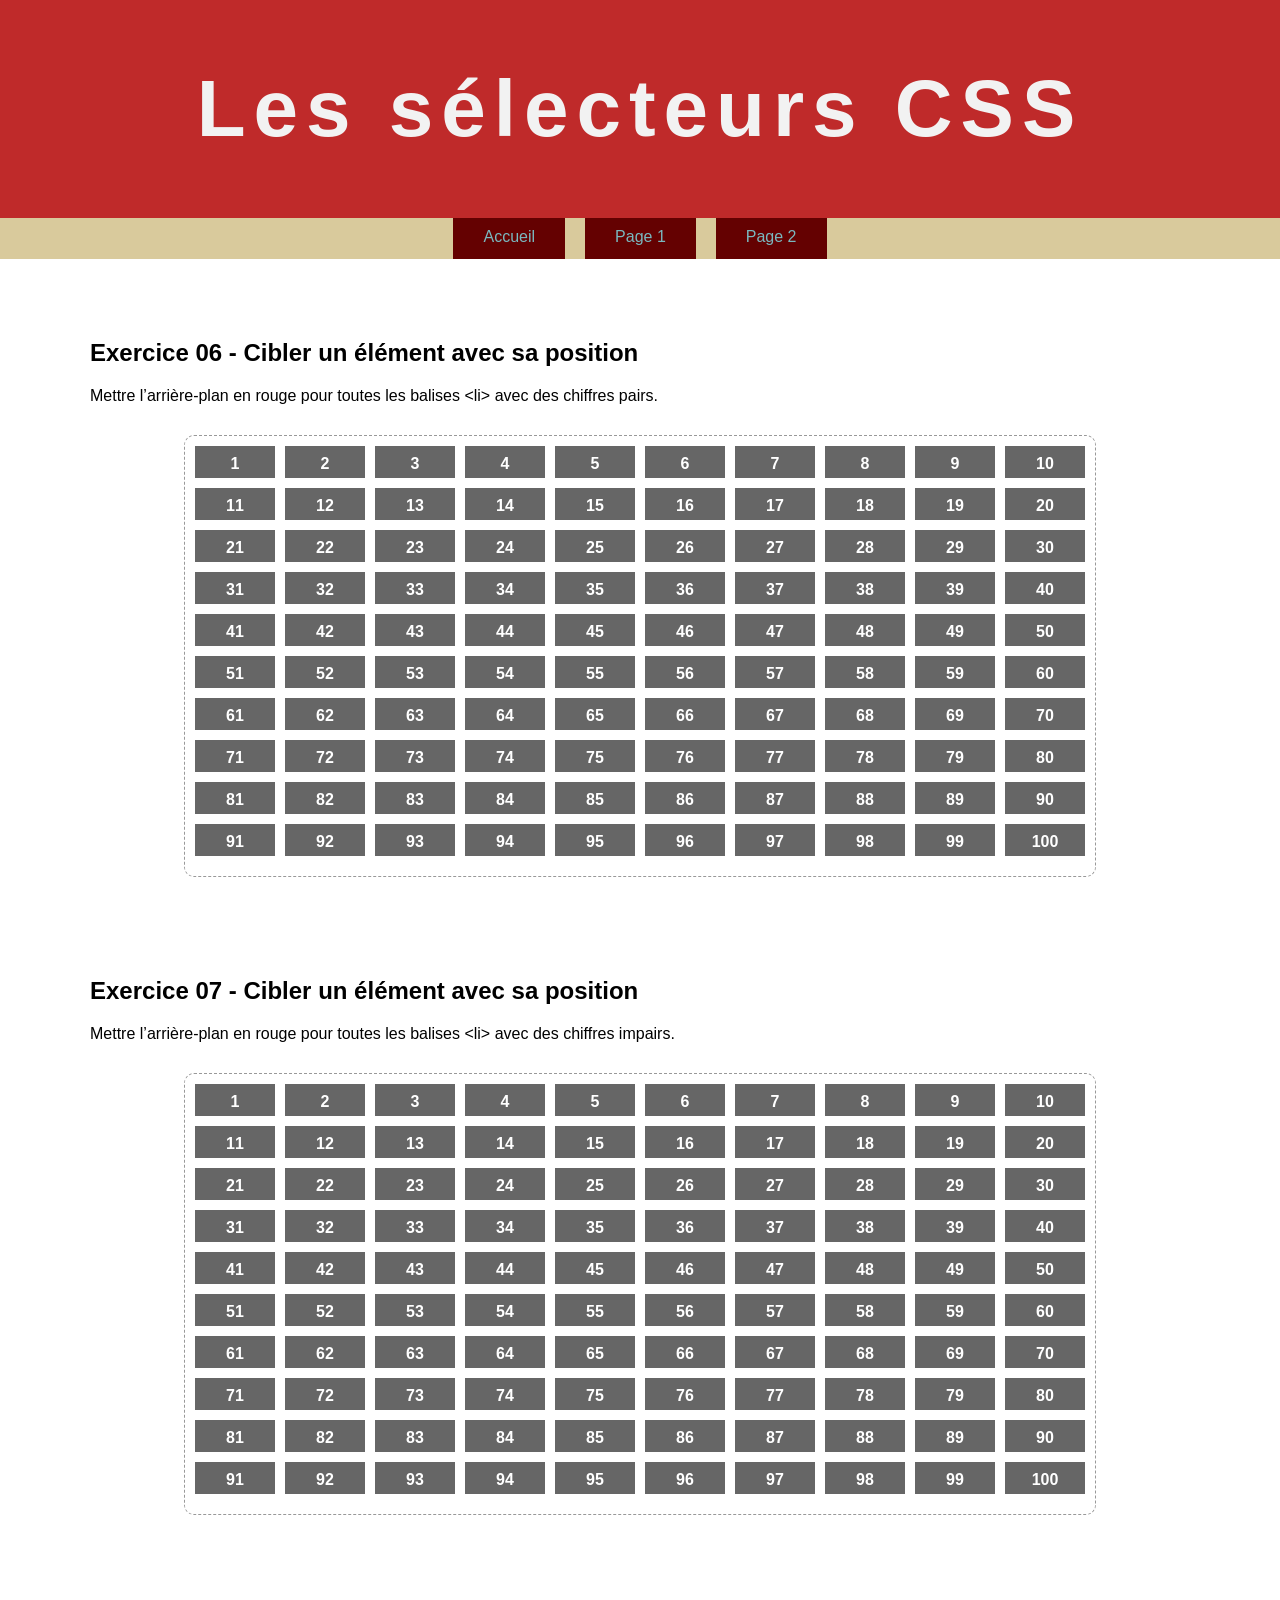
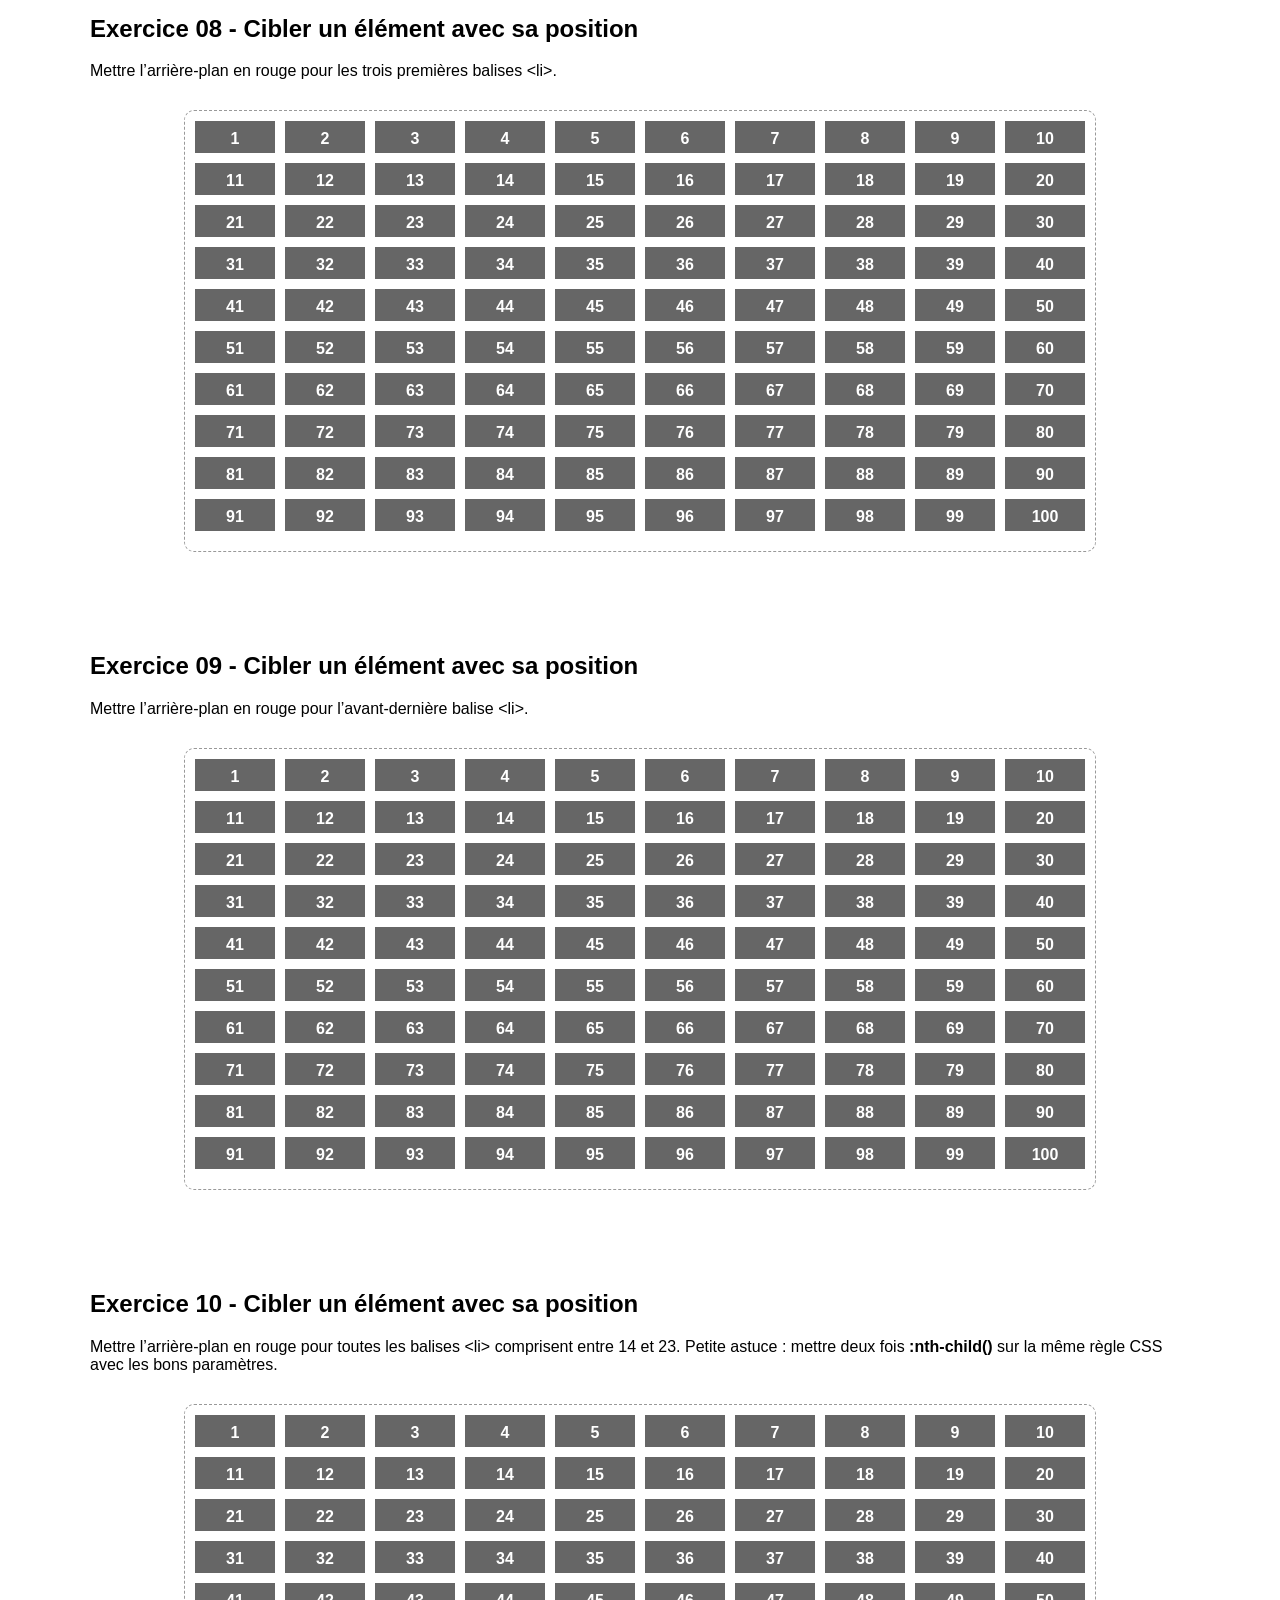
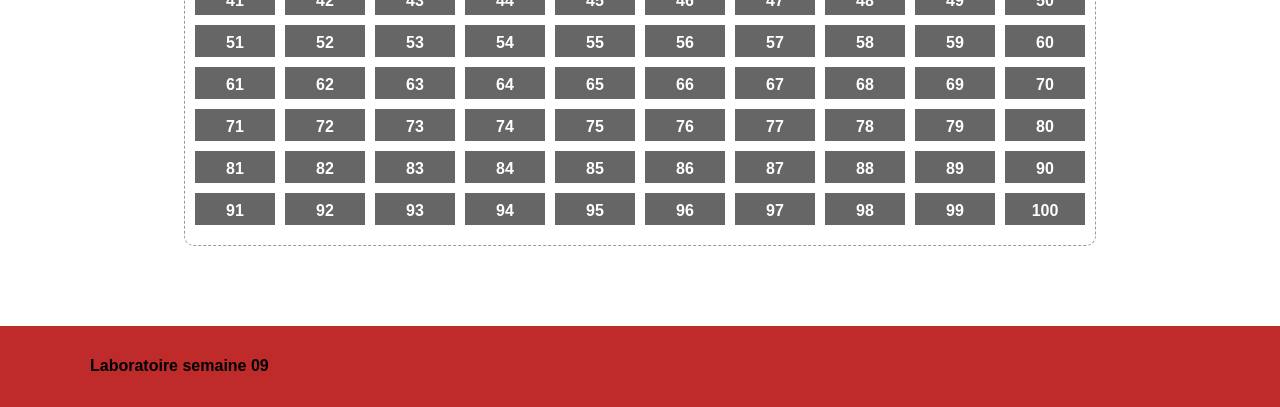
==== page1.html @ c34a077e "Accueil fini" ====
<!DOCTYPE html>
<html lang="fr">
<head>
    <meta charset="UTF-8">
    <title>Les sélecteurs CSS</title>

    <link rel="stylesheet" href="css/normalize.css">

    <link rel="stylesheet" href="css/styles.css">


</head>
<body>

<header>
    <div class="wrapper">
        <h1>Les sélecteurs CSS</h1>
    </div>
</header>


<nav>
    <div class="wrapper">
        <ul>
            <li><a href="index.html">Accueil</a></li>
            <li><a href="page1.html">Page 1</a></li>
            <li><a href="page2.html">Page 2</a></li>
        </ul>
    </div>
</nav>


<div class="wrapper">

    <section class="exercice06">
        <h2>Exercice 06 - Cibler un élément avec sa position</h2>
        <p>Mettre l’arrière-plan en rouge pour toutes les balises &lt;li&gt; avec des chiffres pairs.</p>


        <ol>
            <li>1</li><li>2</li><li>3</li><li>4</li><li>5</li><li>6</li><li>7</li><li>8</li><li>9</li><li>10</li>
            <li>11</li><li>12</li><li>13</li><li>14</li><li>15</li><li>16</li><li>17</li><li>18</li><li>19</li><li>20</li>
            <li>21</li><li>22</li><li>23</li><li>24</li><li>25</li><li>26</li><li>27</li><li>28</li><li>29</li><li>30</li>
            <li>31</li><li>32</li><li>33</li><li>34</li><li>35</li><li>36</li><li>37</li><li>38</li><li>39</li><li>40</li>
            <li>41</li><li>42</li><li>43</li><li>44</li><li>45</li><li>46</li><li>47</li><li>48</li><li>49</li><li>50</li>
            <li>51</li><li>52</li><li>53</li><li>54</li><li>55</li><li>56</li><li>57</li><li>58</li><li>59</li><li>60</li>
            <li>61</li><li>62</li><li>63</li><li>64</li><li>65</li><li>66</li><li>67</li><li>68</li><li>69</li><li>70</li>
            <li>71</li><li>72</li><li>73</li><li>74</li><li>75</li><li>76</li><li>77</li><li>78</li><li>79</li><li>80</li>
            <li>81</li><li>82</li><li>83</li><li>84</li><li>85</li><li>86</li><li>87</li><li>88</li><li>89</li><li>90</li>
            <li>91</li><li>92</li><li>93</li><li>94</li><li>95</li><li>96</li><li>97</li><li>98</li><li>99</li><li>100</li>
        </ol>

    </section>

    <section class="exercice07">
        <h2>Exercice 07 - Cibler un élément avec sa position</h2>
        <p>Mettre l’arrière-plan en rouge pour toutes les balises &lt;li&gt; avec des chiffres impairs.</p>


        <ol>
            <li>1</li><li>2</li><li>3</li><li>4</li><li>5</li><li>6</li><li>7</li><li>8</li><li>9</li><li>10</li>
            <li>11</li><li>12</li><li>13</li><li>14</li><li>15</li><li>16</li><li>17</li><li>18</li><li>19</li><li>20</li>
            <li>21</li><li>22</li><li>23</li><li>24</li><li>25</li><li>26</li><li>27</li><li>28</li><li>29</li><li>30</li>
            <li>31</li><li>32</li><li>33</li><li>34</li><li>35</li><li>36</li><li>37</li><li>38</li><li>39</li><li>40</li>
            <li>41</li><li>42</li><li>43</li><li>44</li><li>45</li><li>46</li><li>47</li><li>48</li><li>49</li><li>50</li>
            <li>51</li><li>52</li><li>53</li><li>54</li><li>55</li><li>56</li><li>57</li><li>58</li><li>59</li><li>60</li>
            <li>61</li><li>62</li><li>63</li><li>64</li><li>65</li><li>66</li><li>67</li><li>68</li><li>69</li><li>70</li>
            <li>71</li><li>72</li><li>73</li><li>74</li><li>75</li><li>76</li><li>77</li><li>78</li><li>79</li><li>80</li>
            <li>81</li><li>82</li><li>83</li><li>84</li><li>85</li><li>86</li><li>87</li><li>88</li><li>89</li><li>90</li>
            <li>91</li><li>92</li><li>93</li><li>94</li><li>95</li><li>96</li><li>97</li><li>98</li><li>99</li><li>100</li>
        </ol>

    </section>

    <section class="exercice08">
        <h2>Exercice 08 - Cibler un élément avec sa position</h2>
        <p>Mettre l’arrière-plan en rouge pour les trois premières balises &lt;li&gt;.</p>

        <ol>
            <li>1</li><li>2</li><li>3</li><li>4</li><li>5</li><li>6</li><li>7</li><li>8</li><li>9</li><li>10</li>
            <li>11</li><li>12</li><li>13</li><li>14</li><li>15</li><li>16</li><li>17</li><li>18</li><li>19</li><li>20</li>
            <li>21</li><li>22</li><li>23</li><li>24</li><li>25</li><li>26</li><li>27</li><li>28</li><li>29</li><li>30</li>
            <li>31</li><li>32</li><li>33</li><li>34</li><li>35</li><li>36</li><li>37</li><li>38</li><li>39</li><li>40</li>
            <li>41</li><li>42</li><li>43</li><li>44</li><li>45</li><li>46</li><li>47</li><li>48</li><li>49</li><li>50</li>
            <li>51</li><li>52</li><li>53</li><li>54</li><li>55</li><li>56</li><li>57</li><li>58</li><li>59</li><li>60</li>
            <li>61</li><li>62</li><li>63</li><li>64</li><li>65</li><li>66</li><li>67</li><li>68</li><li>69</li><li>70</li>
            <li>71</li><li>72</li><li>73</li><li>74</li><li>75</li><li>76</li><li>77</li><li>78</li><li>79</li><li>80</li>
            <li>81</li><li>82</li><li>83</li><li>84</li><li>85</li><li>86</li><li>87</li><li>88</li><li>89</li><li>90</li>
            <li>91</li><li>92</li><li>93</li><li>94</li><li>95</li><li>96</li><li>97</li><li>98</li><li>99</li><li>100</li>
        </ol>

    </section>
    <section class="exercice09">
        <h2>Exercice 09 - Cibler un élément avec sa position</h2>
        <p>Mettre l’arrière-plan en rouge pour l’avant-dernière balise &lt;li&gt;.</p>

        <ol>
            <li>1</li><li>2</li><li>3</li><li>4</li><li>5</li><li>6</li><li>7</li><li>8</li><li>9</li><li>10</li>
            <li>11</li><li>12</li><li>13</li><li>14</li><li>15</li><li>16</li><li>17</li><li>18</li><li>19</li><li>20</li>
            <li>21</li><li>22</li><li>23</li><li>24</li><li>25</li><li>26</li><li>27</li><li>28</li><li>29</li><li>30</li>
            <li>31</li><li>32</li><li>33</li><li>34</li><li>35</li><li>36</li><li>37</li><li>38</li><li>39</li><li>40</li>
            <li>41</li><li>42</li><li>43</li><li>44</li><li>45</li><li>46</li><li>47</li><li>48</li><li>49</li><li>50</li>
            <li>51</li><li>52</li><li>53</li><li>54</li><li>55</li><li>56</li><li>57</li><li>58</li><li>59</li><li>60</li>
            <li>61</li><li>62</li><li>63</li><li>64</li><li>65</li><li>66</li><li>67</li><li>68</li><li>69</li><li>70</li>
            <li>71</li><li>72</li><li>73</li><li>74</li><li>75</li><li>76</li><li>77</li><li>78</li><li>79</li><li>80</li>
            <li>81</li><li>82</li><li>83</li><li>84</li><li>85</li><li>86</li><li>87</li><li>88</li><li>89</li><li>90</li>
            <li>91</li><li>92</li><li>93</li><li>94</li><li>95</li><li>96</li><li>97</li><li>98</li><li>99</li><li>100</li>
        </ol>

    </section>

    <section class="exercice10">
        <h2>Exercice 10 - Cibler un élément avec sa position</h2>
        <p>Mettre l’arrière-plan en rouge pour toutes les balises &lt;li&gt; comprisent entre 14 et 23. Petite astuce : mettre deux fois <strong>:nth-child()</strong> sur la même règle CSS avec les bons paramètres.</p>


        <ol>
            <li>1</li><li>2</li><li>3</li><li>4</li><li>5</li><li>6</li><li>7</li><li>8</li><li>9</li><li>10</li>
            <li>11</li><li>12</li><li>13</li><li>14</li><li>15</li><li>16</li><li>17</li><li>18</li><li>19</li><li>20</li>
            <li>21</li><li>22</li><li>23</li><li>24</li><li>25</li><li>26</li><li>27</li><li>28</li><li>29</li><li>30</li>
            <li>31</li><li>32</li><li>33</li><li>34</li><li>35</li><li>36</li><li>37</li><li>38</li><li>39</li><li>40</li>
            <li>41</li><li>42</li><li>43</li><li>44</li><li>45</li><li>46</li><li>47</li><li>48</li><li>49</li><li>50</li>
            <li>51</li><li>52</li><li>53</li><li>54</li><li>55</li><li>56</li><li>57</li><li>58</li><li>59</li><li>60</li>
            <li>61</li><li>62</li><li>63</li><li>64</li><li>65</li><li>66</li><li>67</li><li>68</li><li>69</li><li>70</li>
            <li>71</li><li>72</li><li>73</li><li>74</li><li>75</li><li>76</li><li>77</li><li>78</li><li>79</li><li>80</li>
            <li>81</li><li>82</li><li>83</li><li>84</li><li>85</li><li>86</li><li>87</li><li>88</li><li>89</li><li>90</li>
            <li>91</li><li>92</li><li>93</li><li>94</li><li>95</li><li>96</li><li>97</li><li>98</li><li>99</li><li>100</li>
        </ol>

    </section>
</div>

<footer>
    <div class="wrapper">
        <h4>Laboratoire semaine 09</h4>
    </div>
</footer>


</body>
</html>
---- css/styles.css ----
/* Exercice 01 */

nav li:nth-child(2) {
  margin: 0 20px;
}

/* Exercice 02 */

.exercice02 blockquote::first-letter {
  font-size: 3.125rem;
  color: red;
}

/* Exercice 03 */

.exercice03 blockquote::first-line {
  color: red;
  font-weight: bold;
}

/* Exercice 04 */

.exercice04 ul + p {
  color: red;
}

/* Exercice 05 */

.exercice05 a[href^="https://"]::after {
  content: "key";
  display: inline-block;
  font-family: "Material Symbols Outlined";
  font-size: 0.875rem;
  line-height: 1;
  margin-left: 5px;
}

/* Exercice 06 */

/* Exercice 07 */

/* Exercice 08 */

/* Exercice 09 */

/* Exercice 10 */

/* Exercice 11 */

/* Exercice 12 */

/* Exercice 13 */

/* Exercice 14 */

/* Exercice 15 */

/* Exercice 16 */

/* Exercice 17 */

/* Exercice 18 */

/*-------------------------------------------
-
-   Ne rien modifier dans le CSS qui suit
-
-
---------------------------------------------*/

/*----------------------------------------------------------------------------
    Reset
----------------------------------------------------------------------------*/

html {
  box-sizing: border-box;
}

*,
*:before,
*:after {
  box-sizing: inherit;
}

/*------------------------------------------------------------------------------
   Base
------------------------------------------------------------------------------*/

body {
  background-color: white;
  color: black;
  font-size: 1rem;
}

ol {
  display: flex;
  flex-wrap: wrap;

  max-width: 912px;

  color: #fff;
  font:
    1em arial,
    sans-serif;

  list-style: none;

  margin: 30px auto 0;
  padding: 10px 0 10px 10px;

  border: 1px dashed #999;
  border-radius: 10px;
}

ol li {
  text-align: center;
  font-weight: bold;

  background: #666;
  padding: 1%;

  width: 80px;
  height: 32px;

  margin: 0 10px 10px 0;
}

/*------------------------------------------------------------------------------
   Mise en page
------------------------------------------------------------------------------*/

.wrapper {
  max-width: 1100px;
  margin: 0 auto;
}

/*------------------------------------------------------------------------------
   Modules
------------------------------------------------------------------------------*/

/*------------------- Navigation --------------------*/

nav {
  background-color: #d9ca9c;
  text-align: center;
}

nav ul {
  display: flex;
  justify-content: center;

  list-style: none;

  margin: 0;
  padding: 0;
}

nav li a {
  background-color: #640101;
  border-bottom: 3px solid transparent;
  color: #7ab8bf;
  display: inline-block;
  padding: 10px 30px;
  text-decoration: none;
}

/*------------------- Entête --------------------*/

header {
  background: #bf2a2a;
  padding: 63px 0;
}

header h1 {
  font:
    700 5rem "Lato",
    sans-serif;
  color: #f2f2f2;
  letter-spacing: 0.1em;
  margin: 0;
  text-align: center;
}
header h1.hide {
  display: none;
}

/*------------------- Section --------------------*/

section {
  margin-top: 60px;
}

section {
  margin-bottom: 80px;
  overflow: auto;
}

/*------------------- Pied de page --------------------*/

footer {
  background-color: #bf2a2a;
  padding: 10px 0;
}

.exercice13 img {
  width: 200px;
  height: 140px;
}
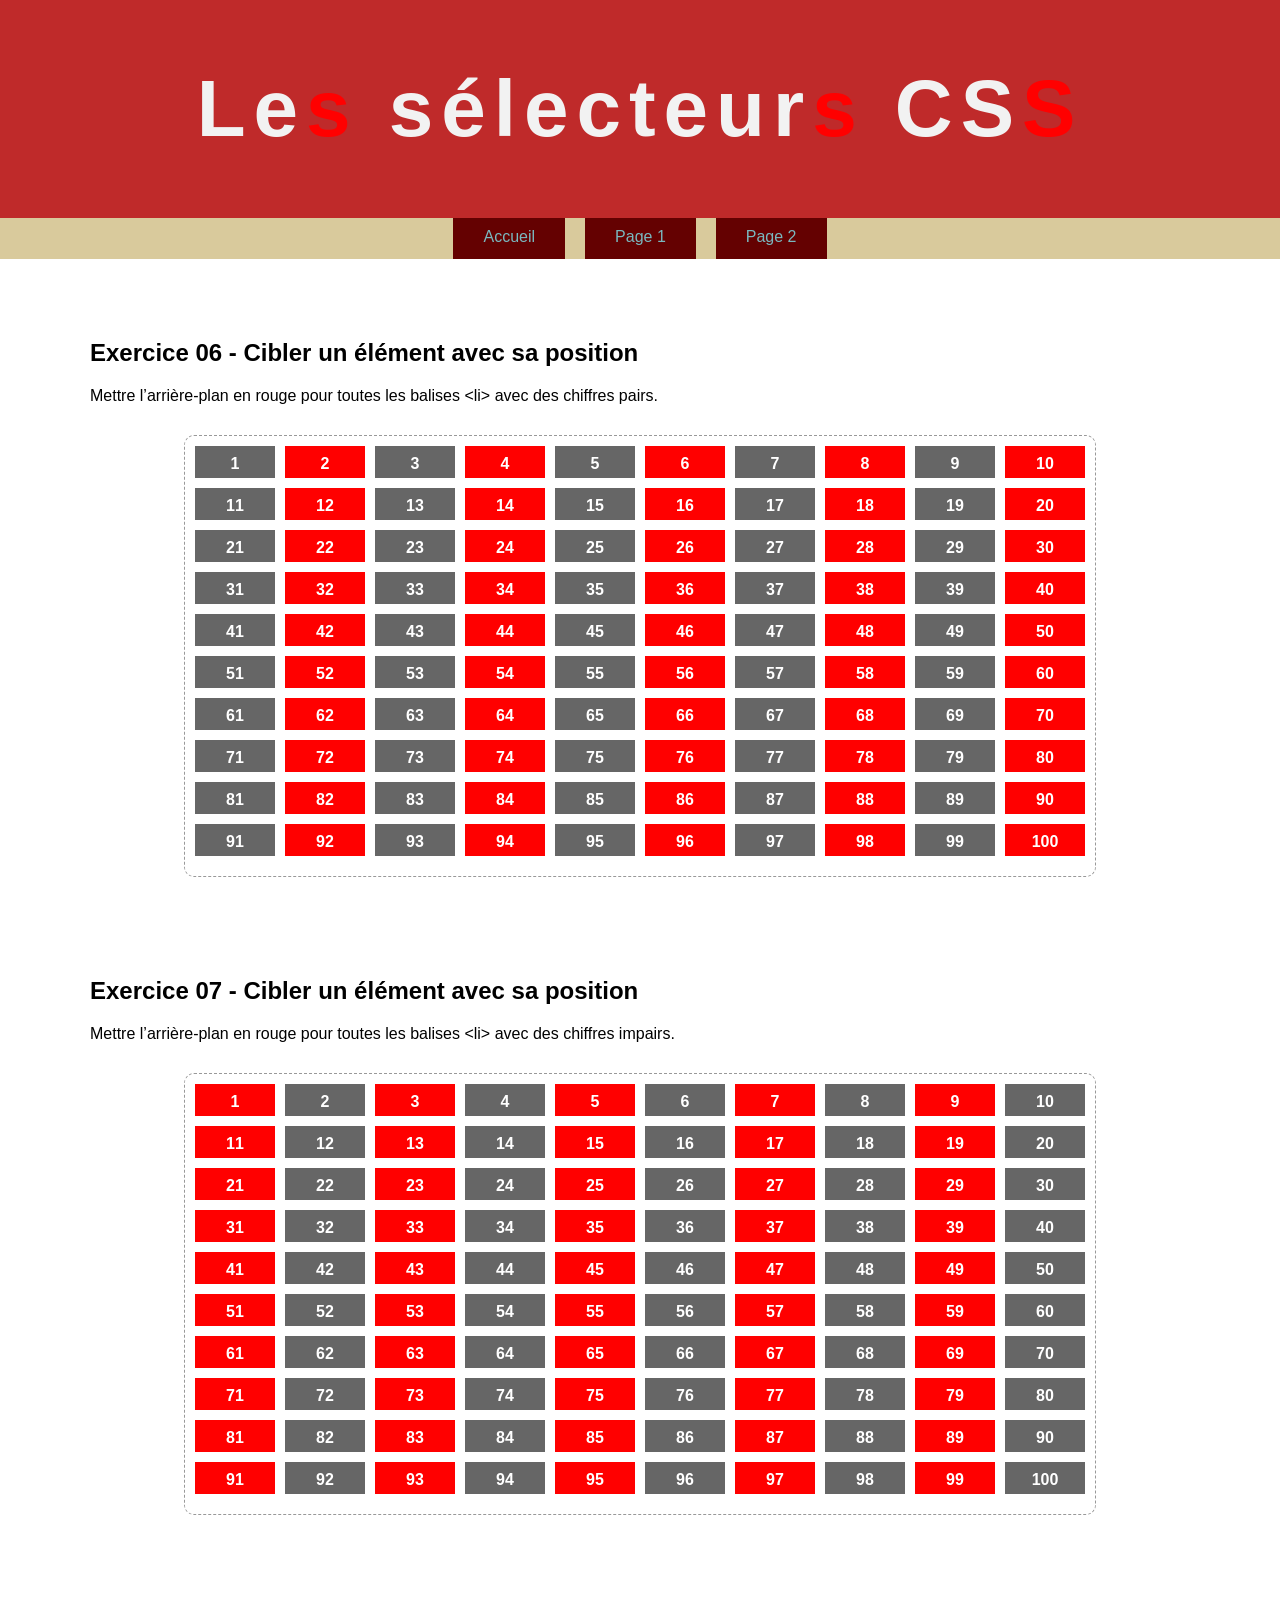
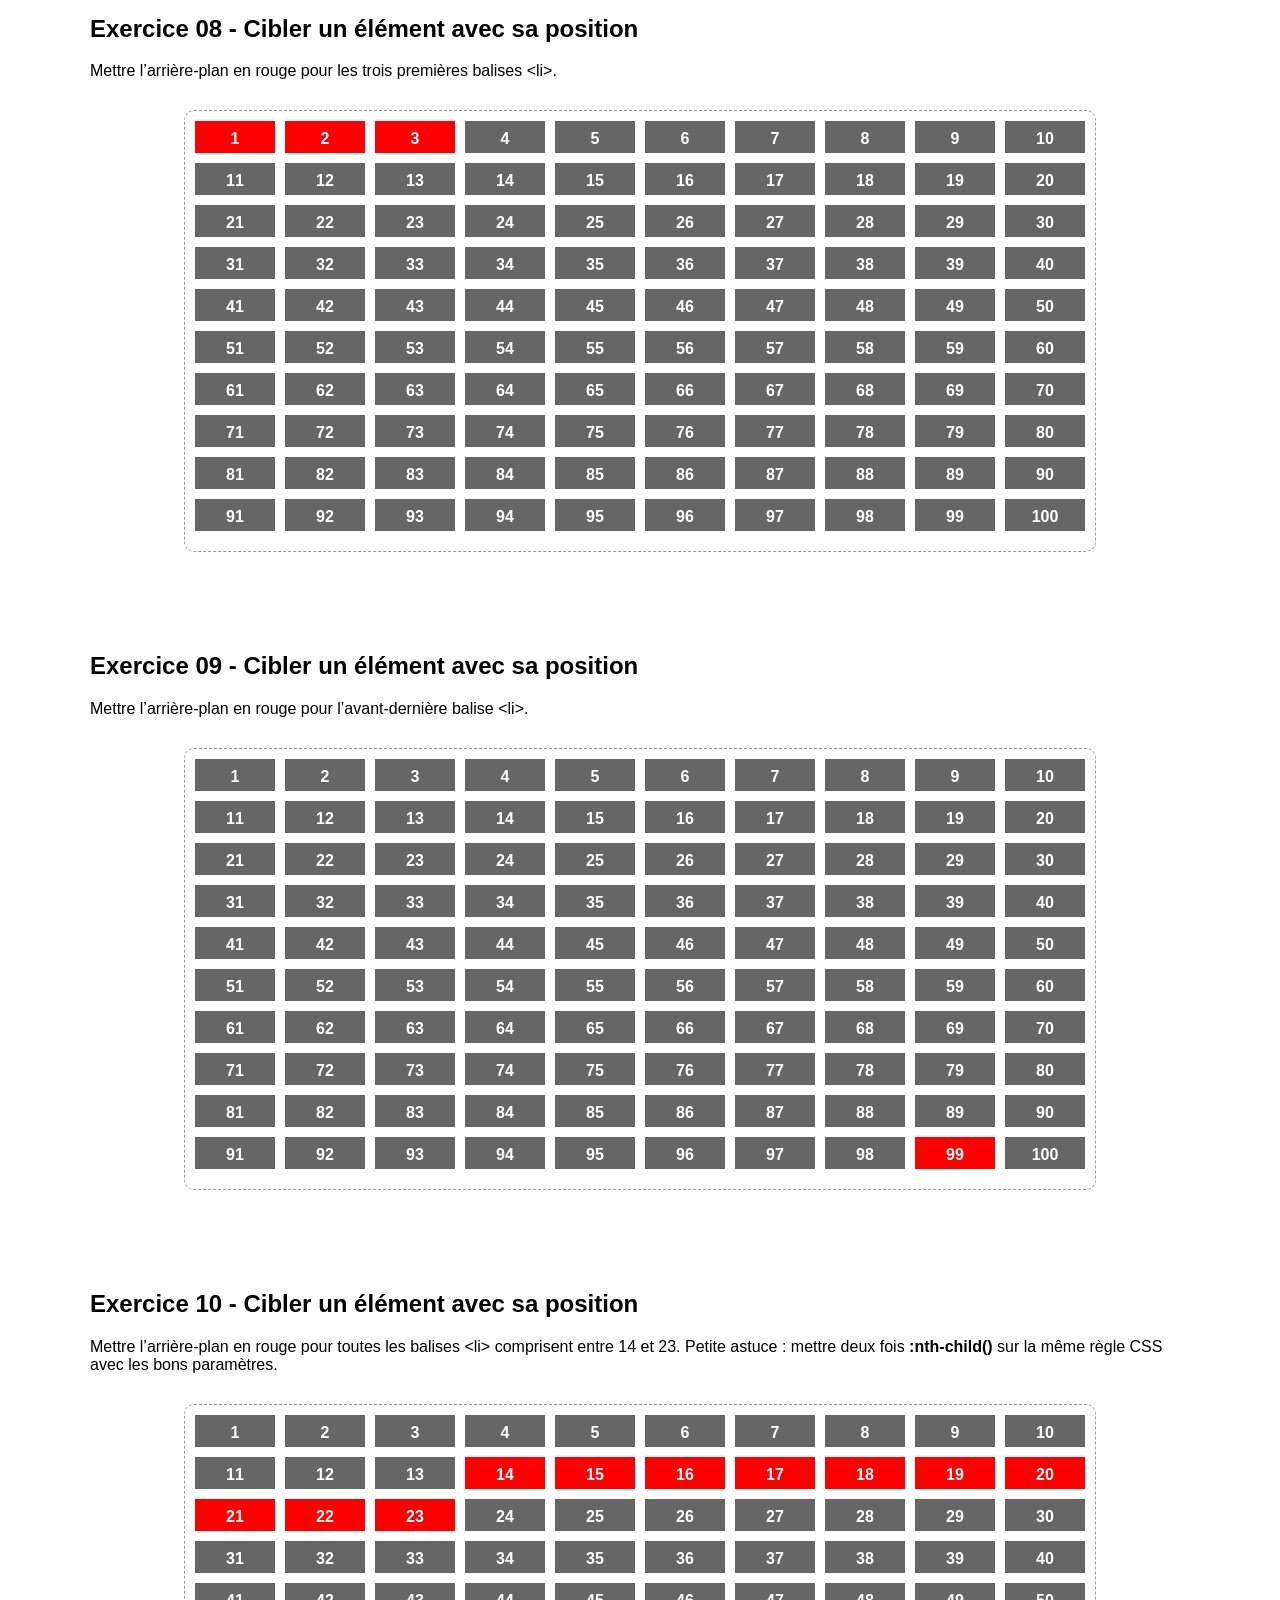
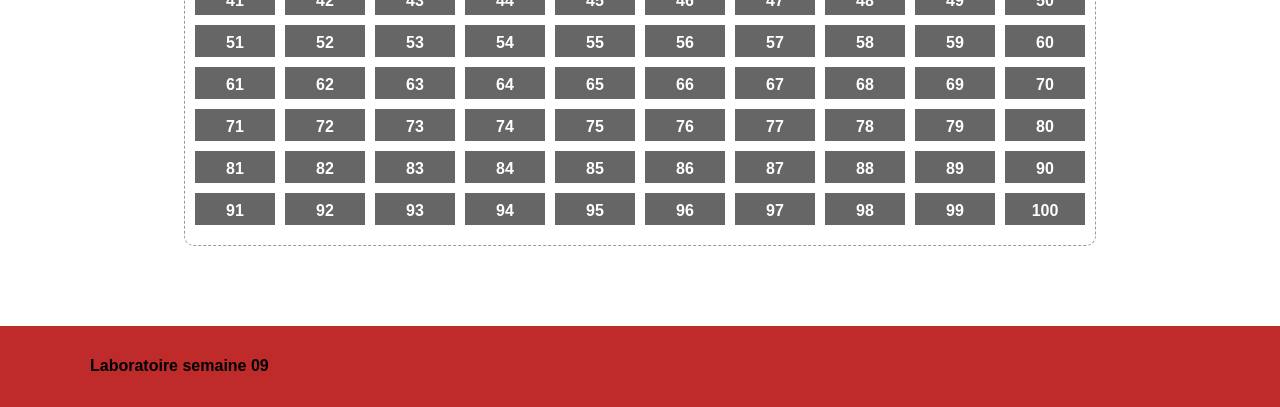
==== commit dfd1e51f: "finalisation" ====
--- a/page1.html
+++ b/page1.html
@@ -7,6 +7,10 @@
     <link rel="stylesheet" href="css/normalize.css">
 
     <link rel="stylesheet" href="css/styles.css">
+
+    <script src="js/splittext.js" defer></script>
+    <script src="js/scripts.js" defer></script>
+    
 
 
 </head>
--- a/css/styles.css
+++ b/css/styles.css
@@ -37,29 +37,111 @@
 
 /* Exercice 06 */
 
+.exercice06 li:nth-child(even) {
+
+background-color: red;
+
+}
+
 /* Exercice 07 */
 
+.exercice07 li:nth-child(odd){
+
+background-color: red;
+
+}
+
 /* Exercice 08 */
 
+.exercice08 li:nth-child(-n+3){
+
+background-color: red;
+
+}
+
 /* Exercice 09 */
 
+.exercice09 li:nth-child(99){
+
+  background-color: red;
+}
+
 /* Exercice 10 */
 
+.exercice10 li:nth-child(n+14):nth-child(-n+23){
+
+  background-color: red;
+}
+
 /* Exercice 11 */
 
+.exercice11 ul{
+
+border: 2px solid red;
+
+}
+
 /* Exercice 12 */
-
+.exercice12 > ul:hover {
+
+border: 2px solid red;
+
+}
 /* Exercice 13 */
 
+.exercice13 img[src$=".jpg"] {
+
+border: 2px solid red;
+
+}
+
 /* Exercice 14 */
 
+nav a:hover {
+
+background-color: #bf2a2a;
+border-bottom: 3px solid black;
+color: black;
+
+}
+
 /* Exercice 15 */
 
+ h2::selection{
+
+  background-color: black;
+  color: white;
+
+ }
+
+ p::selection{
+
+background-color: grey;
+color: white;
+
+ }
+
 /* Exercice 16 */
 
+.exercice16 p:not([lang="fr"]){
+
+color: red;
+
+}
+
 /* Exercice 17 */
 
+.exercice17 input:checked + label {
+  color: red;
+}
+
 /* Exercice 18 */
+
+.char:last-child {
+
+color: red;
+
+}
 
 /*-------------------------------------------
 -
